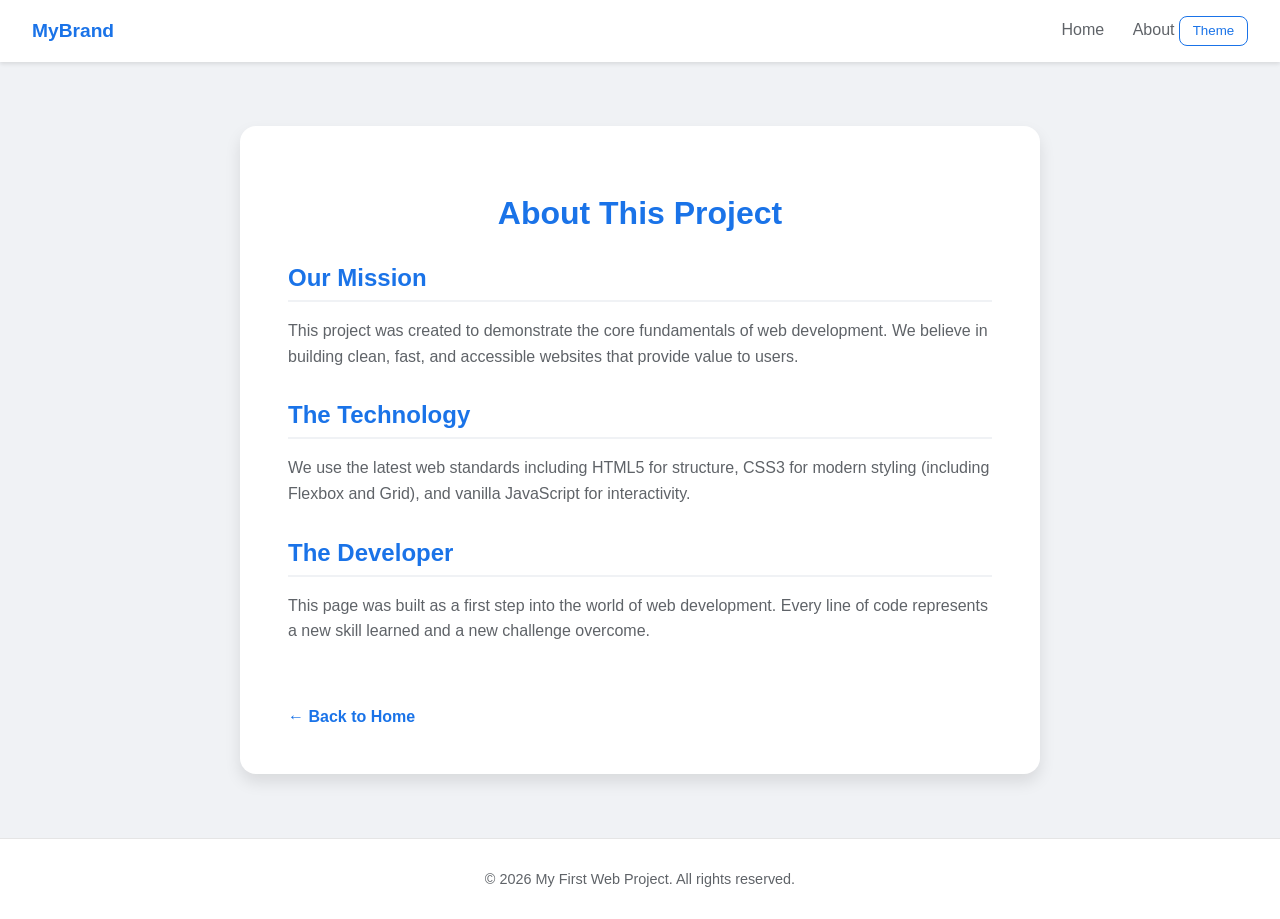
==== about.html @ f9d265e0 "Add files via upload" ====
<!DOCTYPE html>
<html lang="en">
<head>
    <meta charset="UTF-8">
    <meta name="viewport" content="width=device-width, initial-scale=1.0">
    <title>About Us - My First Web Project</title>
    <style>
        :root {
            --bg-color: #f0f2f5;
            --container-bg: #ffffff;
            --text-main: #1a73e8;
            --text-sub: #5f6368;
            --shadow: rgba(0, 0, 0, 0.1);
        }

        [data-theme="dark"] {
            --bg-color: #1a1a1a;
            --container-bg: #2d2d2d;
            --text-main: #8ab4f8;
            --text-sub: #bdc1c6;
            --shadow: rgba(0, 0, 0, 0.5);
        }

        * {
            box-sizing: border-box;
            scroll-behavior: smooth;
        }

        body {
            font-family: 'Segoe UI', Tahoma, Geneva, Verdana, sans-serif;
            display: flex;
            flex-direction: column;
            min-height: 100vh;
            margin: 0;
            background-color: var(--bg-color);
            color: var(--text-sub);
            transition: background-color 0.3s, color 0.3s;
        }

        nav {
            background-color: var(--container-bg);
            padding: 1rem 2rem;
            display: flex;
            justify-content: space-between;
            align-items: center;
            box-shadow: 0 2px 4px var(--shadow);
            position: sticky;
            top: 0;
            z-index: 1000;
        }

        .nav-links a {
            margin-left: 1.5rem;
            text-decoration: none;
            color: var(--text-sub);
            font-weight: 500;
            transition: color 0.2s;
        }

        .nav-links a:hover {
            color: var(--text-main);
        }

        .logo {
            font-weight: bold;
            font-size: 1.2rem;
            color: var(--text-main);
        }

        .main-content {
            flex: 1;
            padding: 4rem 2rem;
            display: flex;
            justify-content: center;
        }

        .about-container {
            max-width: 800px;
            width: 100%;
            background: var(--container-bg);
            padding: 3rem;
            border-radius: 16px;
            box-shadow: 0 8px 16px var(--shadow);
        }

        h1 {
            color: var(--text-main);
            margin-bottom: 2rem;
            text-align: center;
        }

        .about-section {
            margin-bottom: 2rem;
        }

        .about-section h2 {
            color: var(--text-main);
            font-size: 1.5rem;
            border-bottom: 2px solid var(--bg-color);
            padding-bottom: 0.5rem;
            margin-bottom: 1rem;
        }

        p {
            line-height: 1.6;
            margin-bottom: 1rem;
        }

        .theme-toggle {
            background: none;
            border: 1px solid var(--text-main);
            color: var(--text-main);
            padding: 0.4rem 0.8rem;
            border-radius: 8px;
            cursor: pointer;
        }

        footer {
            text-align: center;
            padding: 2rem;
            font-size: 0.9rem;
            background-color: var(--container-bg);
            border-top: 1px solid var(--shadow);
        }

        .back-home {
            display: inline-block;
            margin-top: 2rem;
            color: var(--text-main);
            text-decoration: none;
            font-weight: bold;
        }

        .back-home:hover {
            text-decoration: underline;
        }
    </style>
</head>
<body>
    <nav>
        <div class="logo">MyBrand</div>
        <div class="nav-links">
            <a href="index.html">Home</a>
            <a href="about.html">About</a>
            <button class="theme-toggle" id="themeToggle">Theme</button>
        </div>
    </nav>

    <main class="main-content">
        <div class="about-container">
            <h1>About This Project</h1>
            
            <section class="about-section">
                <h2>Our Mission</h2>
                <p>This project was created to demonstrate the core fundamentals of web development. We believe in building clean, fast, and accessible websites that provide value to users.</p>
            </section>

            <section class="about-section">
                <h2>The Technology</h2>
                <p>We use the latest web standards including HTML5 for structure, CSS3 for modern styling (including Flexbox and Grid), and vanilla JavaScript for interactivity.</p>
            </section>

            <section class="about-section">
                <h2>The Developer</h2>
                <p>This page was built as a first step into the world of web development. Every line of code represents a new skill learned and a new challenge overcome.</p>
            </section>

            <a href="index.html" class="back-home">&larr; Back to Home</a>
        </div>
    </main>

    <footer>
        &copy; <span id="year"></span> My First Web Project. All rights reserved.
    </footer>

    <script>
        document.getElementById('year').textContent = new Date().getFullYear();

        const themeToggle = document.getElementById('themeToggle');
        const body = document.body;

        const savedTheme = localStorage.getItem('theme');
        if (savedTheme) {
            body.setAttribute('data-theme', savedTheme);
        }

        themeToggle.addEventListener('click', () => {
            const currentTheme = body.getAttribute('data-theme');
            const newTheme = currentTheme === 'dark' ? '' : 'dark';
            
            if (newTheme) {
                body.setAttribute('data-theme', newTheme);
                localStorage.setItem('theme', 'dark');
            } else {
                body.removeAttribute('data-theme');
                localStorage.setItem('theme', '');
            }
        });
    </script>
</body>
</html>
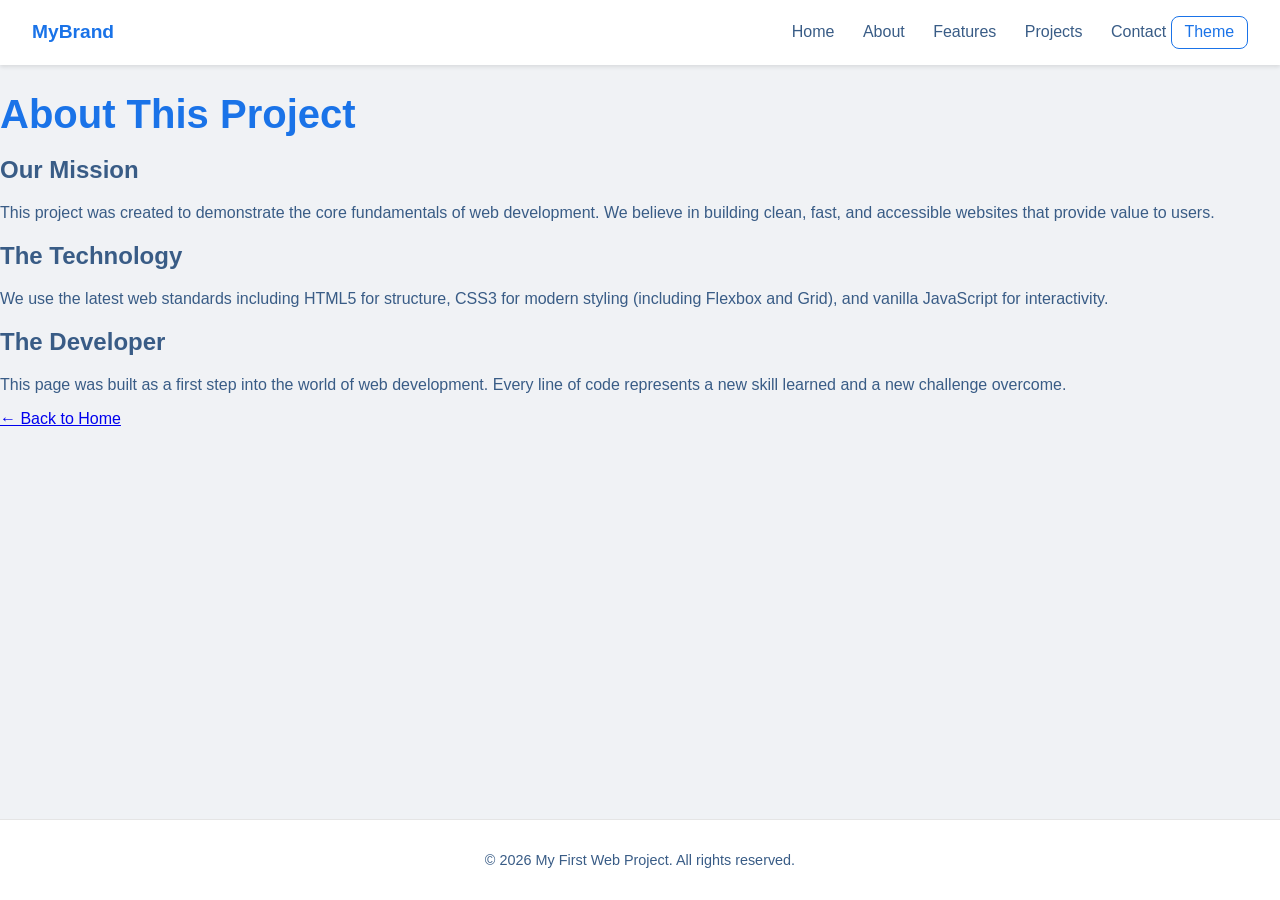
==== commit 957b365e: "Add files via upload" ====
--- a/about.html
+++ b/about.html
@@ -4,137 +4,7 @@
     <meta charset="UTF-8">
     <meta name="viewport" content="width=device-width, initial-scale=1.0">
     <title>About Us - My First Web Project</title>
-    <style>
-        :root {
-            --bg-color: #f0f2f5;
-            --container-bg: #ffffff;
-            --text-main: #1a73e8;
-            --text-sub: #5f6368;
-            --shadow: rgba(0, 0, 0, 0.1);
-        }
-
-        [data-theme="dark"] {
-            --bg-color: #1a1a1a;
-            --container-bg: #2d2d2d;
-            --text-main: #8ab4f8;
-            --text-sub: #bdc1c6;
-            --shadow: rgba(0, 0, 0, 0.5);
-        }
-
-        * {
-            box-sizing: border-box;
-            scroll-behavior: smooth;
-        }
-
-        body {
-            font-family: 'Segoe UI', Tahoma, Geneva, Verdana, sans-serif;
-            display: flex;
-            flex-direction: column;
-            min-height: 100vh;
-            margin: 0;
-            background-color: var(--bg-color);
-            color: var(--text-sub);
-            transition: background-color 0.3s, color 0.3s;
-        }
-
-        nav {
-            background-color: var(--container-bg);
-            padding: 1rem 2rem;
-            display: flex;
-            justify-content: space-between;
-            align-items: center;
-            box-shadow: 0 2px 4px var(--shadow);
-            position: sticky;
-            top: 0;
-            z-index: 1000;
-        }
-
-        .nav-links a {
-            margin-left: 1.5rem;
-            text-decoration: none;
-            color: var(--text-sub);
-            font-weight: 500;
-            transition: color 0.2s;
-        }
-
-        .nav-links a:hover {
-            color: var(--text-main);
-        }
-
-        .logo {
-            font-weight: bold;
-            font-size: 1.2rem;
-            color: var(--text-main);
-        }
-
-        .main-content {
-            flex: 1;
-            padding: 4rem 2rem;
-            display: flex;
-            justify-content: center;
-        }
-
-        .about-container {
-            max-width: 800px;
-            width: 100%;
-            background: var(--container-bg);
-            padding: 3rem;
-            border-radius: 16px;
-            box-shadow: 0 8px 16px var(--shadow);
-        }
-
-        h1 {
-            color: var(--text-main);
-            margin-bottom: 2rem;
-            text-align: center;
-        }
-
-        .about-section {
-            margin-bottom: 2rem;
-        }
-
-        .about-section h2 {
-            color: var(--text-main);
-            font-size: 1.5rem;
-            border-bottom: 2px solid var(--bg-color);
-            padding-bottom: 0.5rem;
-            margin-bottom: 1rem;
-        }
-
-        p {
-            line-height: 1.6;
-            margin-bottom: 1rem;
-        }
-
-        .theme-toggle {
-            background: none;
-            border: 1px solid var(--text-main);
-            color: var(--text-main);
-            padding: 0.4rem 0.8rem;
-            border-radius: 8px;
-            cursor: pointer;
-        }
-
-        footer {
-            text-align: center;
-            padding: 2rem;
-            font-size: 0.9rem;
-            background-color: var(--container-bg);
-            border-top: 1px solid var(--shadow);
-        }
-
-        .back-home {
-            display: inline-block;
-            margin-top: 2rem;
-            color: var(--text-main);
-            text-decoration: none;
-            font-weight: bold;
-        }
-
-        .back-home:hover {
-            text-decoration: underline;
-        }
-    </style>
+    <link rel="stylesheet" href="style.css">
 </head>
 <body>
     <nav>
@@ -142,12 +12,15 @@
         <div class="nav-links">
             <a href="index.html">Home</a>
             <a href="about.html">About</a>
+            <a href="index.html#features">Features</a>
+            <a href="index.html#portfolio">Projects</a>
+            <a href="index.html#contact">Contact</a>
             <button class="theme-toggle" id="themeToggle">Theme</button>
         </div>
     </nav>
 
     <main class="main-content">
-        <div class="about-container">
+        <div class="about-container fade-in">
             <h1>About This Project</h1>
             
             <section class="about-section">
@@ -173,29 +46,6 @@
         &copy; <span id="year"></span> My First Web Project. All rights reserved.
     </footer>
 
-    <script>
-        document.getElementById('year').textContent = new Date().getFullYear();
-
-        const themeToggle = document.getElementById('themeToggle');
-        const body = document.body;
-
-        const savedTheme = localStorage.getItem('theme');
-        if (savedTheme) {
-            body.setAttribute('data-theme', savedTheme);
-        }
-
-        themeToggle.addEventListener('click', () => {
-            const currentTheme = body.getAttribute('data-theme');
-            const newTheme = currentTheme === 'dark' ? '' : 'dark';
-            
-            if (newTheme) {
-                body.setAttribute('data-theme', newTheme);
-                localStorage.setItem('theme', 'dark');
-            } else {
-                body.removeAttribute('data-theme');
-                localStorage.setItem('theme', '');
-            }
-        });
-    </script>
+    <script src="script.js"></script>
 </body>
 </html>
--- a/style.css
+++ b/style.css
@@ -0,0 +1,267 @@
+:root {
+    --bg-color: #f0f2f5;
+    --container-bg: #ffffff;
+    --text-main: #1a73e8;
+    --text-sub: #395c86;
+    --shadow: rgba(0, 0, 0, 0.1);
+    --input-border: #ddd;
+    --accent: #ff9800;
+}
+
+[data-theme="dark"] {
+    --bg-color: #680a0a;
+    --container-bg: #2d2d2d;
+    --text-main: #8ab4f8;
+    --text-sub: #bdc1c6;
+    --shadow: rgba(0, 0, 0, 0.5);
+    --input-border: #444;
+    --accent: #ffb74d;
+}
+
+@keyframes fadeIn {
+    from { opacity: 0; transform: translateY(20px); }
+    to { opacity: 1; transform: translateY(0); }
+}
+
+.fade-in {
+    animation: fadeIn 0.8s ease-out forwards;
+}
+
+* {
+    box-sizing: border-box;
+    scroll-behavior: smooth;
+}
+
+body {
+    font-family: 'Segoe UI', Tahoma, Geneva, Verdana, sans-serif;
+    display: flex;
+    flex-direction: column;
+    min-height: 100vh;
+    margin: 0;
+    background-color: var(--bg-color);
+    color: var(--text-sub);
+    transition: background-color 0.3s, color 0.3s;
+}
+
+/* Navigation */
+nav {
+    background-color: var(--container-bg);
+    padding: 1rem 2rem;
+    display: flex;
+    justify-content: space-between;
+    align-items: center;
+    box-shadow: 0 2px 4px var(--shadow);
+    position: sticky;
+    top: 0;
+    z-index: 1000;
+}
+
+.nav-links a {
+    margin-left: 1.5rem;
+    text-decoration: none;
+    color: var(--text-sub);
+    font-weight: 500;
+    transition: color 0.2s;
+}
+
+.nav-links a:hover {
+    color: var(--text-main);
+}
+
+.logo {
+    font-weight: bold;
+    font-size: 1.2rem;
+    color: var(--text-main);
+}
+
+/* Main Content */
+.main-content {
+    flex: 1;
+    padding-bottom: 4rem;
+}
+
+/* Hero Section */
+.hero {
+    display: flex;
+    justify-content: center;
+    align-items: center;
+    padding: 5rem 2rem;
+    text-align: center;
+}
+
+.hero-container {
+    padding: 3rem;
+    background: var(--container-bg);
+    border-radius: 16px;
+    box-shadow: 0 8px 16px var(--shadow);
+    max-width: 600px;
+    width: 100%;
+}
+
+h1 {
+    color: var(--text-main);
+    margin-bottom: 1rem;
+    font-size: 2.5rem;
+}
+
+/* Features Section */
+.features {
+    max-width: 1000px;
+    margin: 0 auto;
+    padding: 4rem 2rem;
+}
+
+.features h2 {
+    text-align: center;
+    color: var(--text-main);
+    margin-bottom: 3rem;
+}
+
+.features-grid {
+    display: grid;
+    grid-template-columns: repeat(auto-fit, minmax(250px, 1fr));
+    gap: 2rem;
+}
+
+.feature-card {
+    background: var(--container-bg);
+    padding: 2rem;
+    border-radius: 12px;
+    box-shadow: 0 4px 8px var(--shadow);
+    text-align: center;
+    transition: transform 0.3s;
+}
+
+.feature-card:hover {
+    transform: translateY(-10px);
+}
+
+.feature-icon {
+    font-size: 2.5rem;
+    margin-bottom: 1rem;
+    display: block;
+}
+
+/* Portfolio Section */
+.portfolio {
+    background-color: var(--container-bg);
+    padding: 4rem 2rem;
+    margin-top: 2rem;
+}
+
+.portfolio h2 {
+    text-align: center;
+    color: var(--text-main);
+    margin-bottom: 3rem;
+}
+
+.portfolio-grid {
+    display: grid;
+    grid-template-columns: repeat(auto-fit, minmax(300px, 1fr));
+    gap: 2rem;
+    max-width: 1000px;
+    margin: 0 auto;
+}
+
+.portfolio-item {
+    border-radius: 12px;
+    overflow: hidden;
+    box-shadow: 0 4px 8px var(--shadow);
+    transition: transform 0.3s;
+    background: var(--bg-color);
+}
+
+.portfolio-item:hover {
+    transform: scale(1.05);
+}
+
+.portfolio-info {
+    padding: 1.5rem;
+}
+
+.portfolio-tag {
+    background: var(--text-main);
+    color: white;
+    padding: 0.2rem 0.6rem;
+    border-radius: 4px;
+    font-size: 0.8rem;
+}
+
+/* Contact Section */
+.contact {
+    max-width: 600px;
+    margin: 0 auto;
+    padding: 4rem 2rem;
+}
+
+.contact h2 {
+    text-align: center;
+    color: var(--text-main);
+    margin-bottom: 2rem;
+}
+
+form {
+    background: var(--container-bg);
+    padding: 2rem;
+    border-radius: 12px;
+    box-shadow: 0 4px 8px var(--shadow);
+    display: flex;
+    flex-direction: column;
+    gap: 1rem;
+}
+
+.form-group {
+    display: flex;
+    flex-direction: column;
+    gap: 0.5rem;
+}
+
+label {
+    font-size: 0.9rem;
+    font-weight: bold;
+}
+
+input, textarea {
+    padding: 0.8rem;
+    border: 1px solid var(--input-border);
+    border-radius: 6px;
+    background: var(--bg-color);
+    color: var(--text-sub);
+    font-family: inherit;
+}
+
+/* Buttons */
+button {
+    background-color: var(--text-main);
+    color: white;
+    border: none;
+    padding: 0.8rem 1.5rem;
+    border-radius: 8px;
+    cursor: pointer;
+    font-size: 1rem;
+    transition: opacity 0.2s, transform 0.1s;
+}
+
+button:active {
+    transform: scale(0.98);
+}
+
+button:hover {
+    opacity: 0.9;
+}
+
+.theme-toggle {
+    background: none;
+    border: 1px solid var(--text-main);
+    color: var(--text-main);
+    padding: 0.4rem 0.8rem;
+}
+
+/* Footer */
+footer {
+    text-align: center;
+    padding: 2rem;
+    font-size: 0.9rem;
+    background-color: var(--container-bg);
+    border-top: 1px solid var(--shadow);
+}
